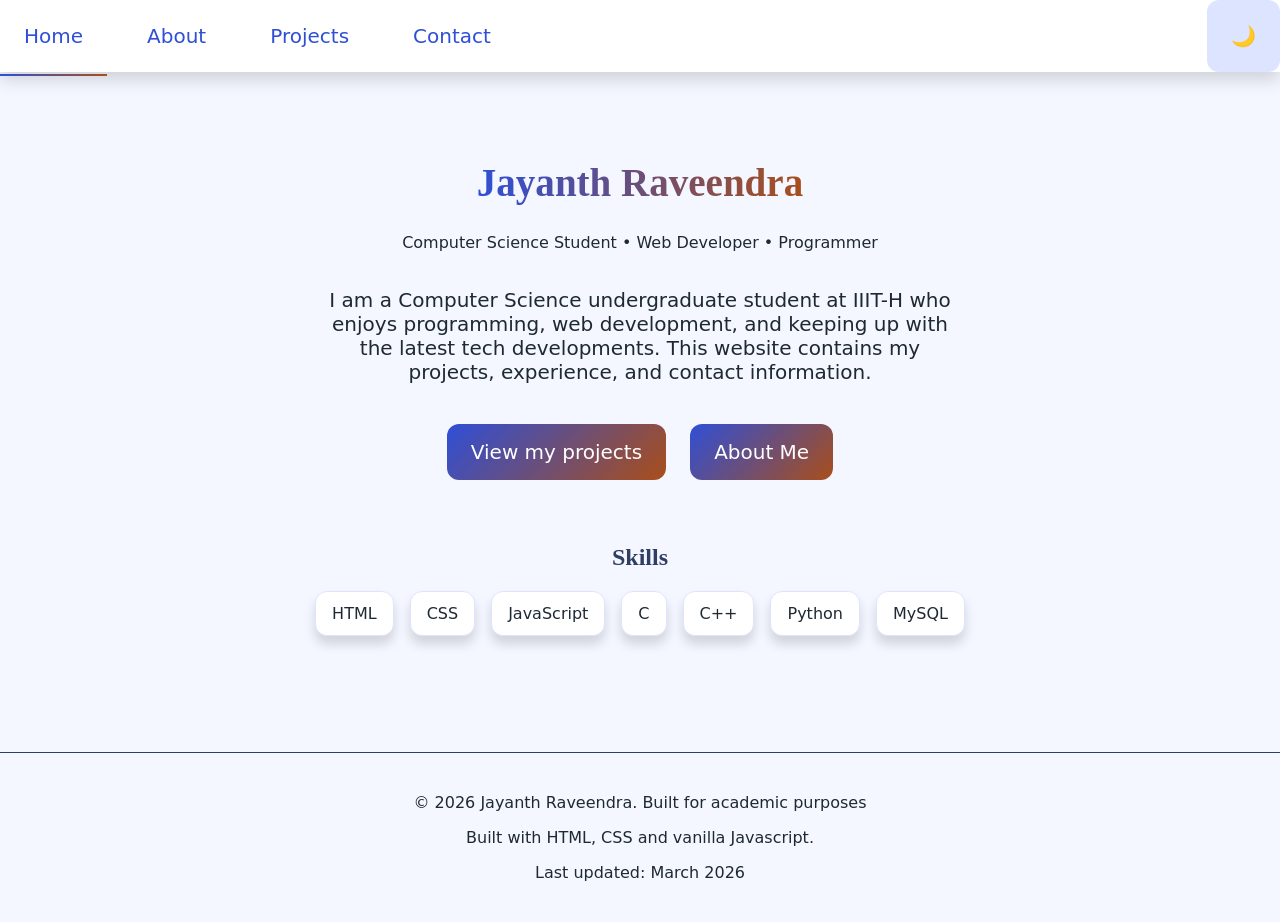
==== index.html @ 7b7f4084 "Final commit - critical fixes - Added no-js.css to handle Javascript disabled properly - Modified th" ====
<!DOCTYPE html>
<html lang="en">
    <head>
        <meta name="viewport" content="width=device-width, initial-scale=1">
        <link rel="stylesheet" href="css/style.css">
        <noscript>
            <link rel="stylesheet" href="css/no-js.css">
        </noscript>
        <link rel="icon" type="image/png" href="images/favicon.png">
        <meta charset="utf-8">
        <title>Home</title>
        <script src="js/flash-theme.js"></script>
    </head>
    <body>
        <a href="#main-content" class="skip-link">Skip to main content</a>
        
        <header>
            <nav class="navbar">
                <a href="index.html" class="active">Home</a>
                <a href="about.html">About</a>
                <a href="projects.html">Projects</a>
                <a href="contact.html">Contact</a>
                <button id="theme-toggle" class="btn-animated" aria-label="Toggle dark mode" aria-pressed="false">🌙</button>
            </nav>
        </header>

        <main id="main-content">
            <section class="hero">
                <h1 class="hero-title">Jayanth Raveendra</h1>
                <p class="hero-tagline">Computer Science Student • Web Developer • Programmer</p>
                <p class="hero-subtitle">I am a Computer Science undergraduate student at IIIT-H who enjoys programming, web development, and keeping up with the latest tech developments. This website contains my projects, experience, and contact information.</p>
                <div class="hero-buttons">
                    <a href="projects.html" class="hero-btn btn-animated">View my projects</a>
                    <a href="about.html" class="hero-btn secondary btn-animated">About Me</a>
                </div>
            </section>

            <section class="home-skills">
                <h2>Skills</h2>
                <ul>
                    <li>HTML</li>
                    <li>CSS</li>
                    <li>JavaScript</li>
                    <li>C</li>
                    <li>C++</li>
                    <li>Python</li>
                    <li>MySQL</li>
                </ul>
            </section>
        </main>

        <footer>
            <p>©️ 2026 Jayanth Raveendra. Built for academic purposes</p>
            <p>Built with HTML, CSS and vanilla Javascript.</p>
            <p>Last updated: March 2026</p>
        </footer>

        <script src="js/toggle.js"></script>
    </body>
</html>
---- css/style.css ----
:root {
    /* Colour Palette - default light theme*/
    --colour-bg: #f4f7ff;
    --colour-surface: #ffffff;
    --colour-primary: #2f4fd6;
    --colour-primary-dark: #2f3e63;                             
    --colour-accent: #A94E1A;
    --colour-text: #1f2933;
    --colour-text-muted: #6b7280;
    --colour-border: #dce4ff;
    --colour-form: #ccc;
    --colour-shadow: #00000026;

    /* Typographic pairing */
    --font-display: "PlayFair Display", serif;
    --font-body: "Inter", system-ui, sans-serif;

    /* Type scale */
    --text-xs: 0.8rem;
    --text-s: 1rem;
    --text-m: 1.25rem;
    --text-l: 1.56rem;
    --text-xl: 1.95rem;
    --text-xxl: 2.44rem;

    /* Spacing scale */
    --space-xxs: 0.25rem;
    --space-xs: 0.5rem;
    --space-s: 0.75rem;
    --space-m: 1rem;
    --space-l: 1.5rem;
    --space-xl: 2rem;
    --space-xxl: 3rem;

    /* Micro interaction easing curve */
    --ease-smooth: cubic-bezier(0.2, 0.8, 0.2, 1);

    /* Motion distance scale */
    --move-small: -3px;
    --move-medium: -4px;
    --move-large: -6px;
}

[data-theme="dark"] {
    --colour-bg: #0f172a;
    --colour-surface: #1e293b;
    --colour-primary: #7c95ff;
    --colour-primary-dark: #93a6ff;
    --colour-accent: #f4a261;
    --colour-text: #e5e7eb;
    --colour-text-muted: #94a3b8;
    --colour-border: #334155;
    --colour-shadow: #595959;
}

:focus-visible {
    outline: 2px solid var(--colour-primary);
    outline-offset: 2px;
}

.skip-link { /* For hiding the skip to main content link (accessibility feature)*/
    position: absolute;
    top: -100px;
    left: 0;
    padding: var(--space-s) var(--space-m);
    background: var(--colour-primary);
    color: var(--colour-surface);
    z-index: 100;
}

.skip-link:focus {
    top: var(--space-s);
}

*,
*::before,
*::after {
  box-sizing: border-box;
}

.btn-animated {
    transition: transform 0.4s var(--ease-smooth),
                box-shadow 0.3s var(--ease-smooth);
}

.btn-animated:hover,
.btn-animated:focus-visible {
    transform: translateY(var(--move-medium));
    box-shadow: 0 var(--space-s) var(--space-m) var(--colour-shadow);
}

.btn-animated:active {
    transform: translateY(0);
    box-shadow: 0 var(--space-xs) var(--space-s) var(--colour-shadow);
}

header {
    position: sticky;
    top: 0;
    z-index: 1000;
    background: var(--colour-surface);
    box-shadow: 0 var(--space-xs) var(--space-m) var(--colour-shadow);
}

.navbar {
    display: flex;
    
    gap: var(--space-m);
    align-items: center;
    background: var(--colour-surface); 
}

.navbar a {
    display: inline-flex;
    position: sticky;
    top: 0;
    align-items: center;
    justify-content: center;
    padding: var(--space-l);
    color: var(--colour-primary);
    font-size: var(--text-m);
    background: var(--colour-surface);   
    border-radius: var(--space-s);                  
    text-decoration: none;
}

.navbar a::after {
    content: "";
    position: absolute;
    left: 0;
    bottom: -4px;
    width: 0%;
    height: 2px;

    background: linear-gradient(
        90deg,
        var(--colour-primary),
        var(--colour-accent)
    );

    transition: width 0.3s ease;
}

.navbar a:hover::after,
.navbar a:focus-visible::after {
    width: 100%;
}

.navbar a.active::after {
    width: 100%;
}

#theme-toggle {
    font-size: var(--text-m);
    border: none;
    margin-left: auto;
    padding: var(--space-l);
    cursor: pointer;
}

#theme-toggle:hover {
    background: var(--colour-primary-dark);
}

html, body {
    min-height: 100vh;
    margin: 0; 
}

main {
    flex: 1;
    width: 100%;
    max-width: 1200px;       
    margin: 0 auto;          
    padding: var(--space-l);
}

body {
    display: flex;
    flex-direction: column;
    font-family: var(--font-body);
    color: var(--colour-text);
    font-size: var(--text-s);
    transition: background 0.5s ease, color 0.5s ease;
    background: var(--colour-bg);
}

.page-title {
    opacity: 0;
    transform: translateY(var(--space-l));
    animation: fadeUp 0.4s ease forwards;
    grid-column: 1/-1;
}

h1, h2, h3, h4 {
    font-family: var(--font-display);
    color: var(--colour-primary-dark);
}

p {
    font-family: var(--font-body);
    color: var(--colour-text);
}

a {
    color: var(--colour-primary);
}

section {
    margin-bottom: var(--space-xl);
}

button {
    background: var(--colour-border);
    color: var(--colour-text);
    padding: var(--space-xs) var(--space-m);
    border-radius: var(--space-s);
}

footer {
    margin-top: 60px;
    padding: var(--space-l);
    text-align: center;
    font-size: var(--text-s);
    border-top: 1px solid var(--colour-primary-dark);
}

/* For the Home page */ 

.hero > * {
    opacity: 0;
    transform: translateY(var(--space-l));
    animation: fadeUp 0.4s ease forwards;
}

.hero {
    padding-top: 80px;
    padding-bottom: var(--space-xxl);
    display: flex;
    flex-direction: column;
    justify-content: center;
    align-items: center;
    text-align: center;
    padding: var(--space-xl);
}

.hero-title {
    font-size: var(--text-xxl);
    margin-bottom: var(--space-s);

    background: linear-gradient(
        90deg,
        var(--colour-primary),
        var(--colour-accent)
    );
    background-clip: text;
    -webkit-background-clip: text;

    color: transparent;
    -webkit-text-fill-color: transparent;
}

.hero-tagline {
    animation-delay: 0.1s;
}

.hero-subtitle {
    font-size: var(--text-m);
    margin-bottom: var(--space-m);
    animation-delay: 0.2s;
    max-width: 650px;
}

.hero-buttons {
    display: flex;
    align-items: center;
    justify-content: center;
    gap: var(--space-l);
    margin-top: var(--space-l);
    animation-delay: 0.3s;
}

.hero-btn {
    display: inline-flex;          
    align-items: center;
    justify-content: center;

    font-size: var(--text-m);
    color: var(--colour-surface);

    background: linear-gradient(
        135deg,
        var(--colour-primary),
        var(--colour-accent)
    );
    
    padding: var(--space-m) var(--space-l);
    border-radius: var(--space-s);

    text-decoration: none;
}

.hero-btn.secondary {
    background: linear-gradient(
        135deg,
        var(--colour-primary),
        var(--colour-accent)
    );
}

.home-skills {
    opacity: 0;
    transform: translateY(var(--space-l));
    animation: fadeUp 0.4s ease forwards;
    margin-top: var(--space-xl);
    animation-delay: 0.4s;
}

.home-skills h2 {
    text-align: center;
}

.home-skills ul {
    list-style: none;
    padding: 0;
    display: flex;
    gap: var(--space-m);
    flex-wrap: wrap;
    justify-content: center;
}

.home-skills li {
    background: var(--colour-surface);
    border: 1px solid var(--colour-border);
    padding: var(--space-s) var(--space-m);
    border-radius: var(--space-s);
    box-shadow: 0 var(--space-xs) var(--space-s) var(--colour-shadow);
}

.home-skills li:hover {
    transform: translateY(var(--move-small));
    box-shadow: 0 var(--space-s) var(--space-m) var(--colour-shadow);
}

@keyframes fadeUp {
    to {
        opacity: 1;
        transform: translateY(0);
    }
}

/* For the Projects page */

.project-title {
    background: linear-gradient(
        90deg,
        var(--colour-primary),
        var(--colour-accent)
    );
    background-clip: text;
    -webkit-background-clip: text;

    color: transparent;
    -webkit-text-fill-color: transparent;
}

.card {
    background: var(--colour-surface);
    border: 1px solid var(--colour-border);
    padding: var(--space-l);
    border-radius: var(--space-s);
    margin: var(--space-m);
    overflow: hidden;

    box-shadow:
        0 var(--space-xs) var(--space-m) var(--colour-shadow);

    transition: transform 0.3s ease,
                box-shadow 0.3s ease;
}

.card:hover {
    transform: translateY(var(--move-large)) scale(1.02);
    box-shadow:
        0 var(--space-m) var(--space-l) var(--colour-shadow);
}

.card img {
    width: 100%;
    aspect-ratio: 16/9; 
    object-fit: cover;
    display: block;
    border-radius: var(--space-s);
}

.project-link {
    display: inline-flex;
    align-items: center;
    gap: var(--space-s);
    margin-top: var(--space-m);

    text-decoration: none;
    font-weight: 500;
    color: var(--colour-primary);
}

.project-link::after {
    content: "→";
    transition: transform 0.2s ease;
}

.project-link:hover::after {
    transform: translateX(var(--space-xs));
}

.hidden {
    opacity: 0;
    transform: translateY(var(--space-xl));
}

.show {
    animation: fadeUp 0.4s ease forwards;
}

/* For the About page */

.about-statement {
    display: flex;
    align-items: center;
    gap: var(--space-l);
    opacity: 0;
    transform: translateY(var(--space-l));
    animation: fadeUp 0.4s ease forwards;
    animation-delay: 0.1s;
}

#self-img {
    width: 200px;
    height: 200px;
    object-fit: cover;
    border-radius: var(--space-s);
}

.timeline-title {
    opacity: 0;
    transform: translateY(var(--space-l));
    animation: fadeUp 0.4s ease forwards;
    animation-delay: 0.2s;
}

#timeline {
    list-style: none;
    padding: 0;
    margin: var(--space-l) 0;
}

#timeline li {
    margin-bottom: var(--space-m);
    border: 1px solid var(--colour-border);
    border-radius: var(--space-s);
    overflow: hidden;
    background: var(--colour-surface);

    transition: transform 0.2s ease, box-shadow 0.2s ease;
    opacity: 0;
    transform: translateY(var(--space-l));
    animation: fadeUp 0.4s ease forwards;
}

#timeline li:nth-child(1) {
    animation-delay: 0.1s;
}

#timeline li:nth-child(2) {
    animation-delay: 0.2s;
}

#timeline li:nth-child(3) {
    animation-delay: 0.3s;
}

#timeline li:nth-child(4) {
    animation-delay: 0.4s;
}

#timeline li:nth-child(5) {
    animation-delay: 0.5s;
}

#timeline li:hover {
    transform: translateY(var(--move-small)) scale(1.01);
    box-shadow: 0 var(--space-xs) var(--space-m) var(--colour-shadow);
}

.content {
    max-height: 0;
    overflow: hidden;
    padding: 0 var(--space-m);
    transition: max-height 0.5s cubic-bezier(0.4, 0, 0.2, 1), padding 0.4s ease;
    line-height: 1.6;
}

.content.open {
    max-height: 500px;
    padding: var(--space-m);
}

.toggle {
    width: 100%;
    text-align: left;
    padding: var(--space-m);
    font-size: var(--text-m);
    background: linear-gradient(
        90deg,
        var(--colour-primary),
        var(--colour-accent)
    );
    color: white;
    border: none;
    cursor: pointer;
    
    display: flex;
    justify-content: space-between;
    align-items: center;
}

.toggle::after {
    content: "▼";
    transition: transform 0.3s ease;
}

.toggle[aria-expanded="true"]::after {
    transform: rotate(180deg);
}

#resume-prompt {
    opacity: 1;
    transition: opacity 0.5s ease;
    position: fixed;
    bottom: var(--space-l);
    right: var(--space-l);
    background: var(--colour-surface);
    border: 1px solid var(--colour-border);
    padding: var(--space-m);
    border-radius: var(--space-s);
    box-shadow: 0 var(--space-xs) 10px var(--colour-shadow);
    z-index: 1000;
}

#resume-btn {
    background: linear-gradient(
        135deg,
        var(--colour-primary),
        var(--colour-accent)
    );
    color: var(--colour-surface);
    border: none;
}

.fade-out {
    opacity: 0 !important;
    pointer-events: none; /* Prevents clicking the button while it's fading */
}

#progress-bar {
    position: fixed;
    top: 0;
    left: 0;
    height: 4px;
    width: 0%;
    background: linear-gradient(
        90deg,
        var(--colour-primary),
        var(--colour-accent)
    );
    z-index: 2000;
    transition: width 0.1s linear;
}

/* For the Contact page*/

.contact-layout {
    max-width: 800px;
}

.contact-links {
    display: flex;
    flex-direction: column;
    gap: var(--space-s);
    margin: 0 0 var(--space-l) 0;
}

.icon {
    width: var(--space-m);
    height: var(--space-m);
    margin-right: var(--space-s);
    vertical-align: middle;
}

.contact-link {
    display: flex;
    align-items: center;
    gap: var(--space-s);
    text-decoration: none;
    padding: var(--space-m);
    border-radius: var(--space-s);
    background: var(--colour-surface);
    border: 1px solid var(--colour-border);
    color: var(--colour-text);
    font-weight: 500;

    opacity: 0;
    transform: translateY(var(--space-l));
    animation: fadeUp 0.4s ease forwards;
    transition: transform 0.2s ease,
                box-shadow 0.2s ease,
                border-left 0.2s ease;
}

.contact-link:hover,
.contact-link:focus-visible {
    transform: translateX(6px);
    border-left: var(--space-xs) solid var(--colour-primary);
    box-shadow: 0 var(--space-xs) var(--space-m) var(--colour-shadow);
}

.contact-link:nth-child(1) {
    animation-delay: 0.1s;
}

.contact-link:nth-child(2) {
    animation-delay: 0.2s;
}

.contact-link:nth-child(3) {
    animation-delay: 0.3s;
}

.contact-message {
    opacity: 0;
    transform: translateY(var(--space-l));
    animation: fadeUp 0.4s ease forwards;
    animation-delay: 0.4s;
    text-align: left;
}

#contact-form {
    margin: var(--space-l) 0 0 0;
}

.form-group label {
    display: block;
    margin-bottom: var(--space-xs);
    font-weight: 500;
}

.form-group {
    opacity: 0;
    transform: translateY(var(--space-l));
    animation: fadeUp 0.4s ease forwards;
}

@keyframes fadeInOnly {
    to {
        opacity: 1;
    }
}

.form-btn {
    opacity: 0;
    animation: fadeUp 0.4s ease forwards;
}

.form-group:nth-of-type(1) {
    animation-delay: 0.5s;
}

.form-group:nth-of-type(2) {
    animation-delay: 0.6s;
}

.form-group:nth-of-type(3) {
    animation-delay: 0.7s;
}

.form-btn {
    opacity: 0;
    animation: fadeInOnly 0.4s ease forwards;
    animation-delay: 0.8s;

    background: linear-gradient(
        135deg,
        var(--colour-primary),
        var(--colour-accent)
    );
    color: var(--colour-surface);
    border: none;
    padding: var(--space-m) var(--space-xl);
    margin-top: var(--space-s);
    font-size: var(--text-s);
    cursor: pointer;
}

input, textarea {
    width: 100%;
    padding: var(--space-s);
    border: 2px solid var(--colour-form);
    border-radius: var(--space-s);
    font-family: var(--font-body);
    transition: border-color 0.2s ease;
}

textarea {
    height: calc(var(--space-xxl) * 2.5);
}

input:focus, textarea:focus {
    outline: none; 
    border-color: var(--colour-primary);
    transition: border-color 0.2s ease;
}

input.error, textarea.error {
    border-color: var(--colour-accent);
}

input.success, textarea.success {
    border-color: var(--colour-primary);
}

.error-message {
    color: var(--colour-accent);
    font-size: var(--text-xs);
    height: var(--space-s);
    display: block;
}

.form-hidden {
    opacity: 0;
    transform: translateY(var(--space-l));
    transition: opacity 0.3s ease, transform 0.3s ease;
}

#form-success {
    max-width: 500px;
    margin: var(--space-xl) auto;
    padding: var(--space-m) var(--space-l);

    background: var(--colour-surface);
    border: 1px solid var(--colour-border);
    border-left: 5px solid var(--colour-primary);
    border-radius: var(--space-s);

    box-shadow: 0 var(--space-xs) var(--space-m) var(--colour-shadow);

    text-align: center;
    font-weight: 500;

    opacity: 0;
    transform: translateY(var(--space-l));
}

.form-success-show {
    animation: fadeUp 0.5s var(--ease-smooth) forwards;
}

@media (max-width: 600px) { /* Mobile view - resizing elements and switching to vertical stacked layout */
    .layout { 
        display: grid;
        grid-template-columns: 1fr;
        gap: var(--space-s);
    }

    body {
        flex-direction: column;
        font-size: var(--text-s);
        padding: var(--space-s);
        max-width: 600px;
        margin: 0 auto;
    }

    .hero {
        min-height: 60vh;
        padding: var(--space-l);
    }

    .hero-buttons {
        flex-direction: column;
        align-items: center;
    }

    .hero-btn {
        width: 100%;
        max-width: 250px;
    }

    .hero-title {
        font-size: var(--text-xl);
    }

    .hero-subtitle {
        font-size: var(--text-m);
    }

    .navbar {
        display: flex;
        flex-wrap: wrap;
        align-items: center;
        gap: var(--space-s);
        padding: var(--space-xs) var(--space-xs);
    }

    .navbar a {
        font-size: var(--text-m);
        padding: var(--space-l) var(--space-xs);
    }

    #theme-toggle {
        width: 100%;
        text-align: center;
        padding: var(--space-s); 
        margin-top: var(--space-xxs);
        order: 2;   
        margin-left: 0;
    }

    .about-statement {
        flex-direction: column;
        text-align: center;
    }
}

@media (min-width: 1024px) {  /* Switching to non-uniform CSS grid for laptop and desktop */
    .layout {
        display: grid;
        grid-template-columns: repeat(3, 1fr);
        grid-auto-rows: minmax(120px, auto);
    }

    .hero {
        grid-column: 1 / -1;
    }

    footer {
        grid-column: 1 / -1;
    }
}

@media (prefers-reduced-motion: reduce) {
    *,
    *::before,
    *::after {
        /* Makes animations and transitions complete instantly, otherwise if disabled outright the elements stay at opacity 0 and never reach opacity 1 */
        animation-duration: 0.01ms !important;
        animation-iteration-count: 1 !important;
        transition-duration: 0.01ms !important;
        scroll-behavior: auto !important;
        animation-delay: 0ms !important;    /* Overrides all staggered animation and transition delays */
        transition-delay: 0ms !important;
    }
}
---- css/no-js.css ----
#theme-toggle {
    display: none !important;   /* Hide the theme toggle button since it requires JS to function */
}

/* Projects Page: Makes cards visible without Intersection Observer */
.hidden {
    opacity: 1 !important;
    transform: none !important;
}

/* About Page: Keeps timeline items expanded */
.content {
    max-height: none !important;
    padding: var(--space-m) !important;
}

/* About Page: Hides the toggle arrow since it is no longer interactive */
.toggle::after {
    display: none !important;
}

.toggle {
    cursor: default !important; /* Changes the cursor so the button doesn't imply interactivity */
}
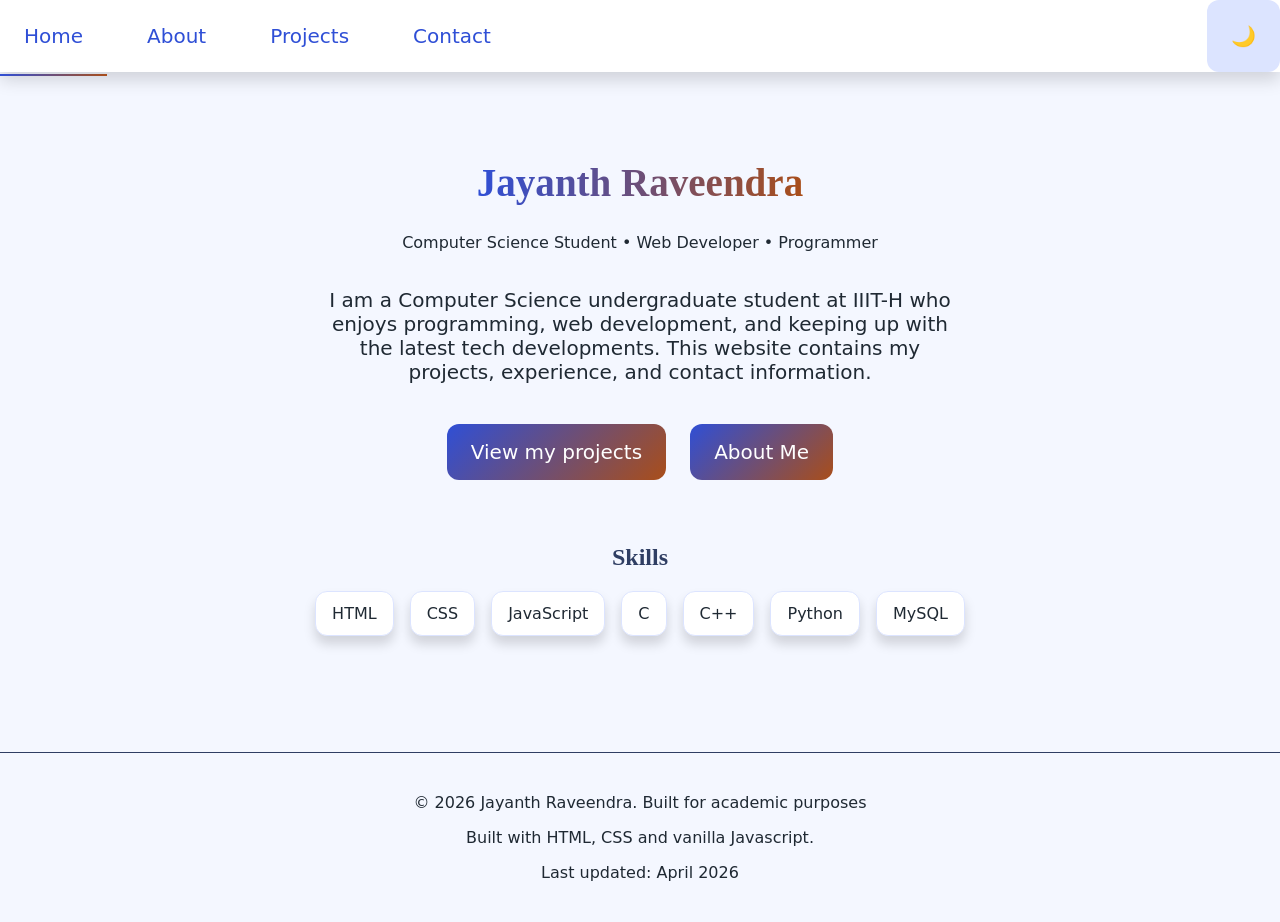
==== commit 1ea4ac2f: "Update footer - Updated footer's last updated - Fixed typos in About page" ====
--- a/index.html
+++ b/index.html
@@ -52,7 +52,7 @@
         <footer>
             <p>©️ 2026 Jayanth Raveendra. Built for academic purposes</p>
             <p>Built with HTML, CSS and vanilla Javascript.</p>
-            <p>Last updated: March 2026</p>
+            <p>Last updated: April 2026</p>
         </footer>
 
         <script src="js/toggle.js"></script>
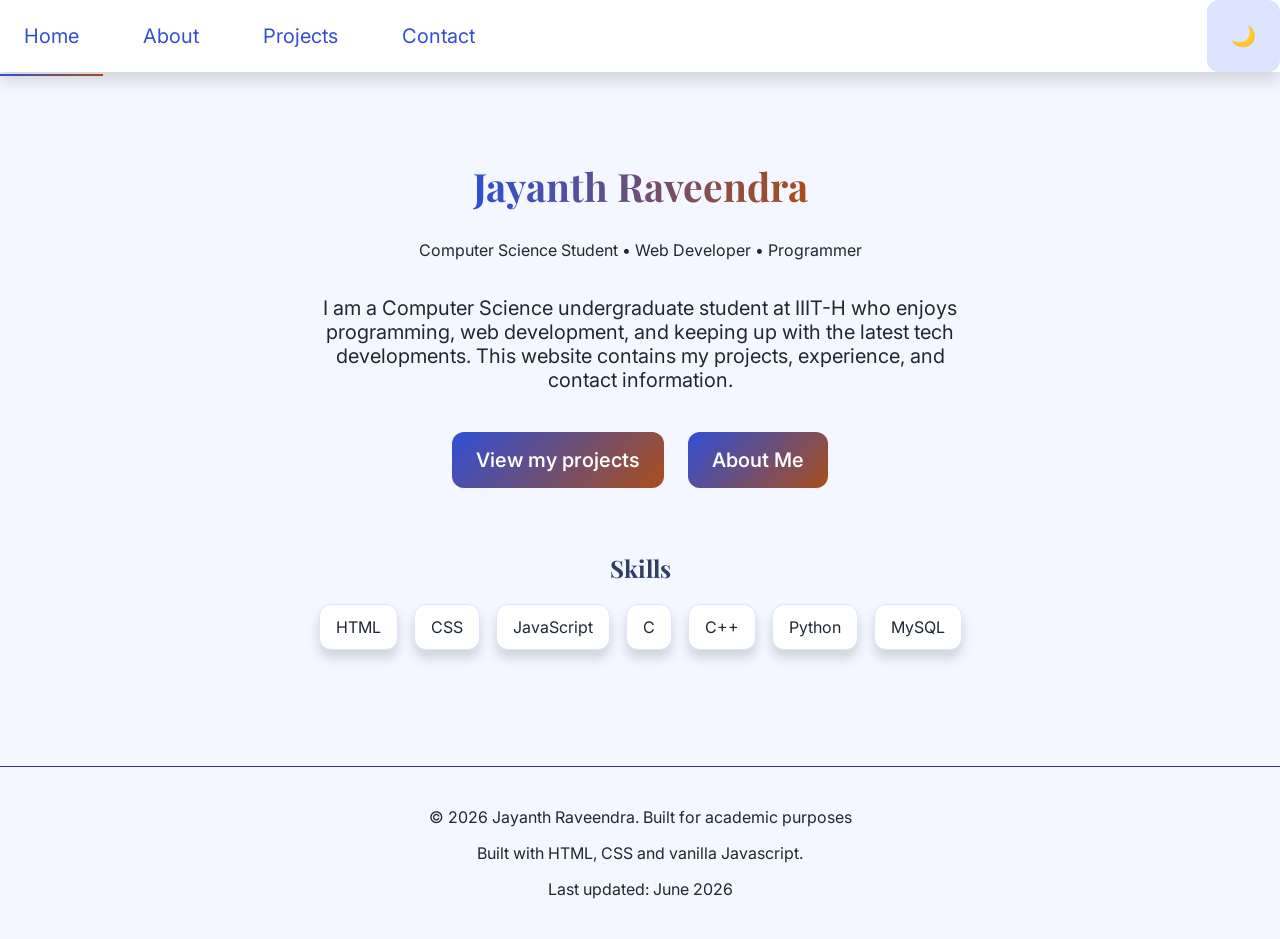
==== commit 325db652: "chore: auto-rebuild projects.html and update timestamps" ====
--- a/index.html
+++ b/index.html
@@ -52,7 +52,7 @@
         <footer>
             <p>©️ 2026 Jayanth Raveendra. Built for academic purposes</p>
             <p>Built with HTML, CSS and vanilla Javascript.</p>
-            <p>Last updated: April 2026</p>
+            <p>Last updated: June 2026</p>
         </footer>
 
         <script src="js/toggle.js"></script>
--- a/css/style.css
+++ b/css/style.css
@@ -1,10 +1,13 @@
+@import url('https://fonts.googleapis.com/css2?family=Playfair+Display:wght@400;700&family=Inter:wght@400;500&display=swap');
+
 :root {
     /* Colour Palette - default light theme*/
     --colour-bg: #f4f7ff;
     --colour-surface: #ffffff;
     --colour-primary: #2f4fd6;
-    --colour-primary-dark: #2f3e63;                             
-    --colour-accent: #A94E1A;
+    --colour-primary-dark: #2f3e63;  
+    --colour-on-primary: #ffffff;                           
+    --colour-accent: #a94e1a;
     --colour-text: #1f2933;
     --colour-text-muted: #6b7280;
     --colour-border: #dce4ff;
@@ -12,7 +15,7 @@
     --colour-shadow: #00000026;
 
     /* Typographic pairing */
-    --font-display: "PlayFair Display", serif;
+    --font-display: "Playfair Display", serif;
     --font-body: "Inter", system-ui, sans-serif;
 
     /* Type scale */
@@ -46,6 +49,7 @@
     --colour-surface: #1e293b;
     --colour-primary: #7c95ff;
     --colour-primary-dark: #93a6ff;
+    --colour-on-primary: #ffffff;
     --colour-accent: #f4a261;
     --colour-text: #e5e7eb;
     --colour-text-muted: #94a3b8;
@@ -286,7 +290,8 @@
     justify-content: center;
 
     font-size: var(--text-m);
-    color: var(--colour-surface);
+    color: var(--colour-on-primary);
+    font-weight: 550;
 
     background: linear-gradient(
         135deg,
@@ -371,6 +376,7 @@
     border-radius: var(--space-s);
     margin: var(--space-m);
     overflow: hidden;
+    min-height: 120px;
 
     box-shadow:
         0 var(--space-xs) var(--space-m) var(--colour-shadow);
@@ -385,12 +391,26 @@
         0 var(--space-m) var(--space-l) var(--colour-shadow);
 }
 
-.card img {
-    width: 100%;
-    aspect-ratio: 16/9; 
-    object-fit: cover;
-    display: block;
-    border-radius: var(--space-s);
+.project-lang-container {
+    font-size: var(--text-xs);
+    color: var(--colour-text-muted);
+    margin-bottom: var(--space-s);
+    display: flex;
+    align-items: center;
+}
+
+.project-lang-dot {
+    display: inline-block;
+    width: 10px;
+    height: 10px;
+    border-radius: 50%;
+    margin-right: 5px;
+}
+
+.project-links-container {
+    margin-top: var(--space-m);
+    display: flex;
+    gap: var(--space-m);
 }
 
 .project-link {
@@ -515,7 +535,7 @@
         var(--colour-primary),
         var(--colour-accent)
     );
-    color: white;
+    color: var(--colour-on-primary);
     border: none;
     cursor: pointer;
     
@@ -553,7 +573,8 @@
         var(--colour-primary),
         var(--colour-accent)
     );
-    color: var(--colour-surface);
+    color: var(--colour-on-primary);
+    font-weight: 550;
     border: none;
 }
 
@@ -693,7 +714,8 @@
         var(--colour-primary),
         var(--colour-accent)
     );
-    color: var(--colour-surface);
+    color: var(--colour-on-primary);
+    font-weight: 550;
     border: none;
     padding: var(--space-m) var(--space-xl);
     margin-top: var(--space-s);
@@ -834,7 +856,6 @@
     .layout {
         display: grid;
         grid-template-columns: repeat(3, 1fr);
-        grid-auto-rows: minmax(120px, auto);
     }
 
     .hero {
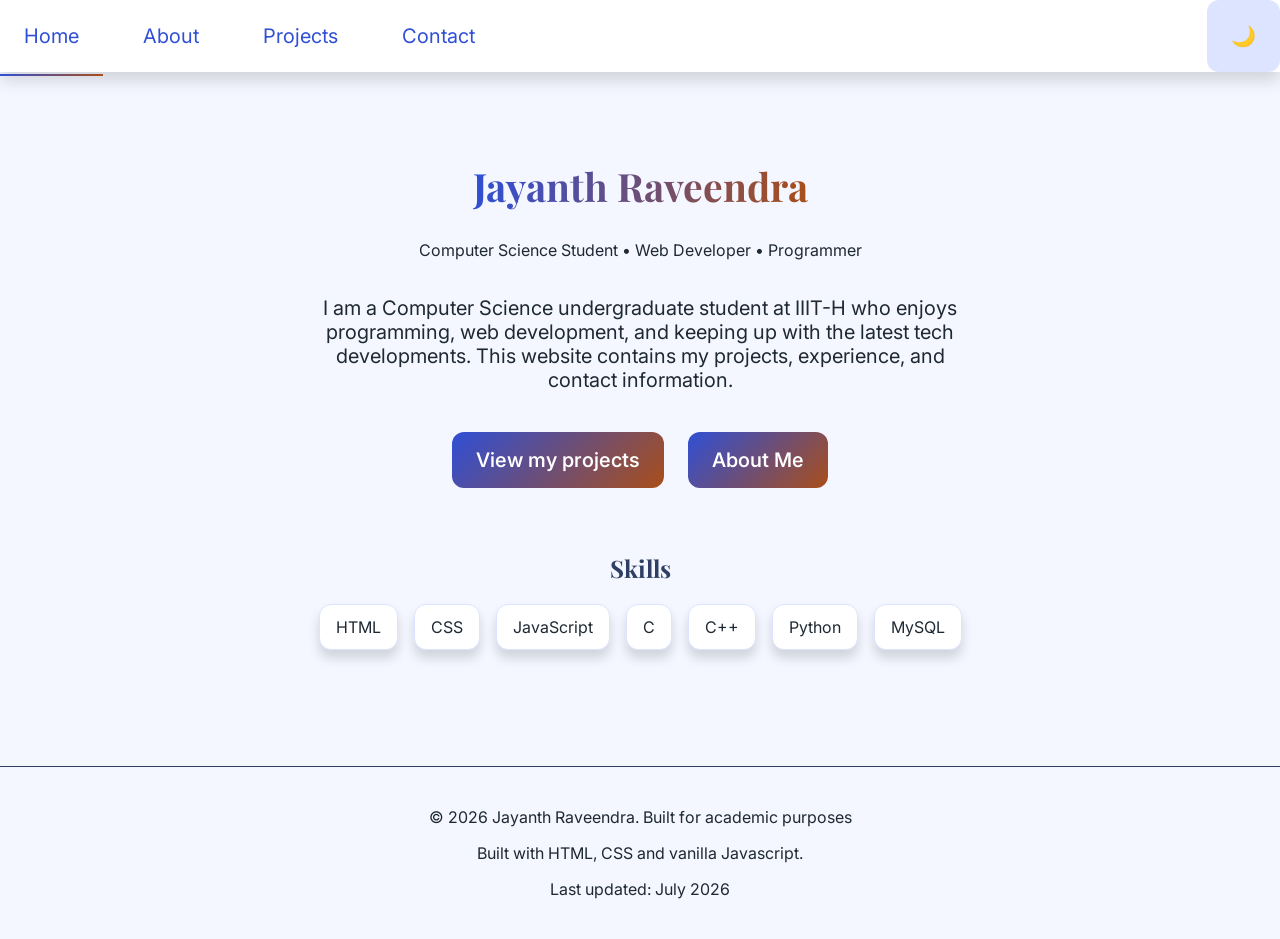
==== commit 9a127d6e: "chore: auto-rebuild projects.html and update timestamps" ====
--- a/index.html
+++ b/index.html
@@ -52,7 +52,7 @@
         <footer>
             <p>©️ 2026 Jayanth Raveendra. Built for academic purposes</p>
             <p>Built with HTML, CSS and vanilla Javascript.</p>
-            <p>Last updated: June 2026</p>
+            <p>Last updated: July 2026</p>
         </footer>
 
         <script src="js/toggle.js"></script>
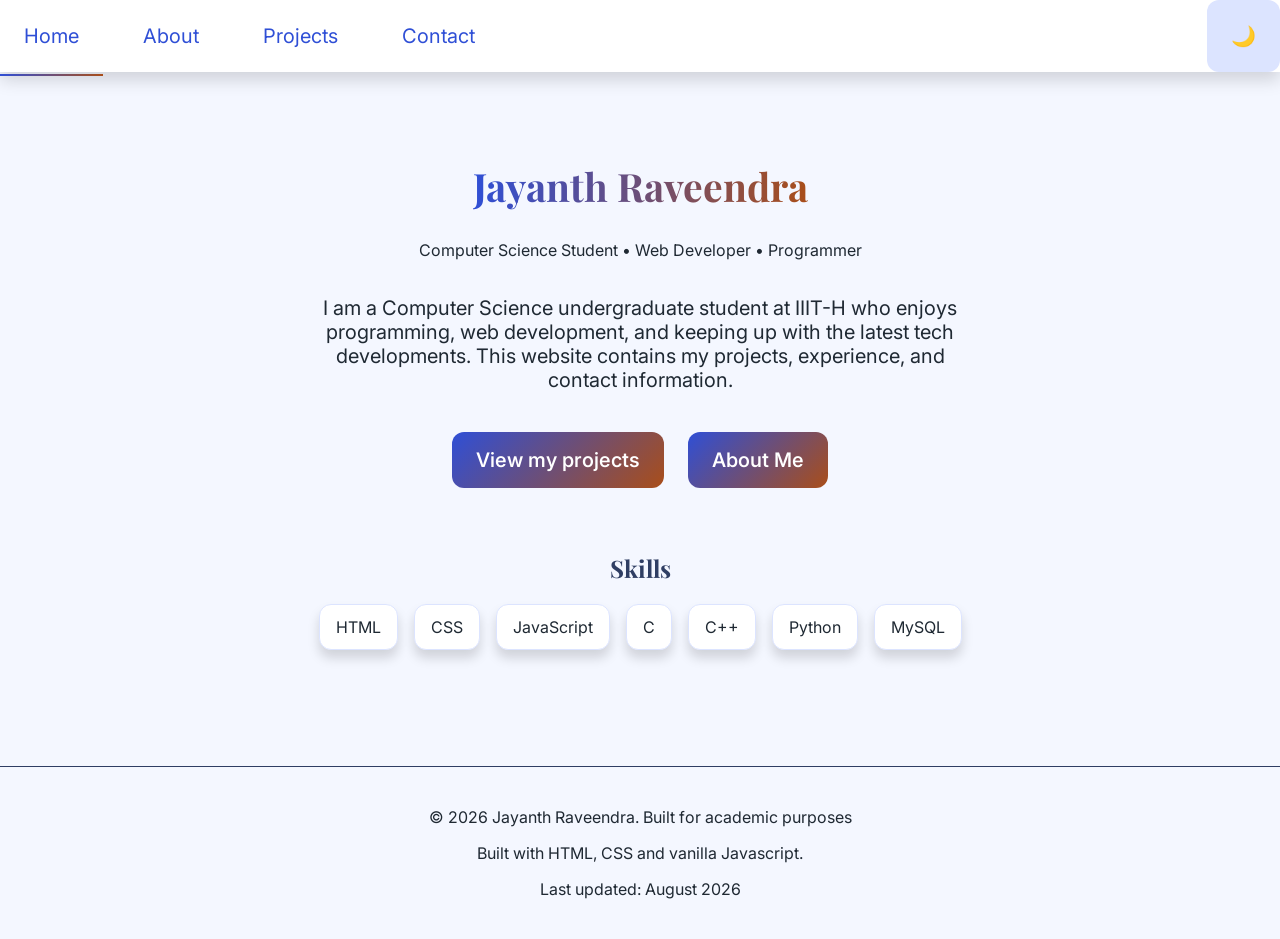
==== commit 2c153afc: "chore: auto-rebuild projects.html and update timestamps" ====
--- a/index.html
+++ b/index.html
@@ -52,7 +52,7 @@
         <footer>
             <p>©️ 2026 Jayanth Raveendra. Built for academic purposes</p>
             <p>Built with HTML, CSS and vanilla Javascript.</p>
-            <p>Last updated: July 2026</p>
+            <p>Last updated: August 2026</p>
         </footer>
 
         <script src="js/toggle.js"></script>
--- a/css/style.css
+++ b/css/style.css
@@ -369,26 +369,34 @@
     -webkit-text-fill-color: transparent;
 }
 
-.card {
+.projects-grid {
+    display: grid;
+    grid-template-columns: repeat(auto-fit, minmax(300px, 1fr));
+    gap: var(--space-l); 
+    align-items: stretch;
+}
+
+.projects-grid .card {
+    display: flex;
+    flex-direction: column;
+    height: 100%;
+    padding: var(--space-l); 
+    box-sizing: border-box;
+    margin: 0;
+    
     background: var(--colour-surface);
     border: 1px solid var(--colour-border);
-    padding: var(--space-l);
     border-radius: var(--space-s);
-    margin: var(--space-m);
     overflow: hidden;
     min-height: 120px;
 
-    box-shadow:
-        0 var(--space-xs) var(--space-m) var(--colour-shadow);
-
-    transition: transform 0.3s ease,
-                box-shadow 0.3s ease;
-}
-
-.card:hover {
+    box-shadow: 0 var(--space-xs) var(--space-m) var(--colour-shadow);
+    transition: transform 0.3s ease, box-shadow 0.3s ease;
+}
+
+.projects-grid .card:hover {
     transform: translateY(var(--move-large)) scale(1.02);
-    box-shadow:
-        0 var(--space-m) var(--space-l) var(--colour-shadow);
+    box-shadow: 0 var(--space-m) var(--space-l) var(--colour-shadow);
 }
 
 .project-lang-container {
@@ -401,24 +409,41 @@
 
 .project-lang-dot {
     display: inline-block;
-    width: 10px;
-    height: 10px;
+    width: var(--space-s);
+    height: var(--space-s);
     border-radius: 50%;
-    margin-right: 5px;
-}
-
-.project-links-container {
-    margin-top: var(--space-m);
-    display: flex;
-    gap: var(--space-m);
+    margin-right: var(--space-xs);
+}
+
+.topic-tags-container {
+    display: flex;
+    flex-wrap: wrap;
+    gap: var(--space-s);
+    margin-bottom: var(--space-m);
+}
+
+.topic-tag {
+    font-size: var(--text-xs);
+    font-weight: 500;
+    background: var(--colour-bg);
+    color: var(--colour-primary);
+    padding: var(--space-s) var(--space-m);
+    border-radius: var(--space-m);
+    border: 1px solid var(--colour-border);
+    transition: background 0.2s ease, transform 0.2s ease;
+}
+
+.projects-grid .project-links-container {
+    margin-top: auto; 
+    display: flex;
+    gap: var(--space-m); 
+    padding-top: var(--space-m); 
 }
 
 .project-link {
     display: inline-flex;
     align-items: center;
     gap: var(--space-s);
-    margin-top: var(--space-m);
-
     text-decoration: none;
     font-weight: 500;
     color: var(--colour-primary);
@@ -793,6 +818,10 @@
         gap: var(--space-s);
     }
 
+    .layout.projects-grid {
+        gap: var(--space-l);
+    }
+
     body {
         flex-direction: column;
         font-size: var(--text-s);
@@ -856,6 +885,10 @@
     .layout {
         display: grid;
         grid-template-columns: repeat(3, 1fr);
+    }
+
+    .layout.projects-grid {
+        grid-template-columns: repeat(auto-fit, minmax(300px, 1fr));
     }
 
     .hero {
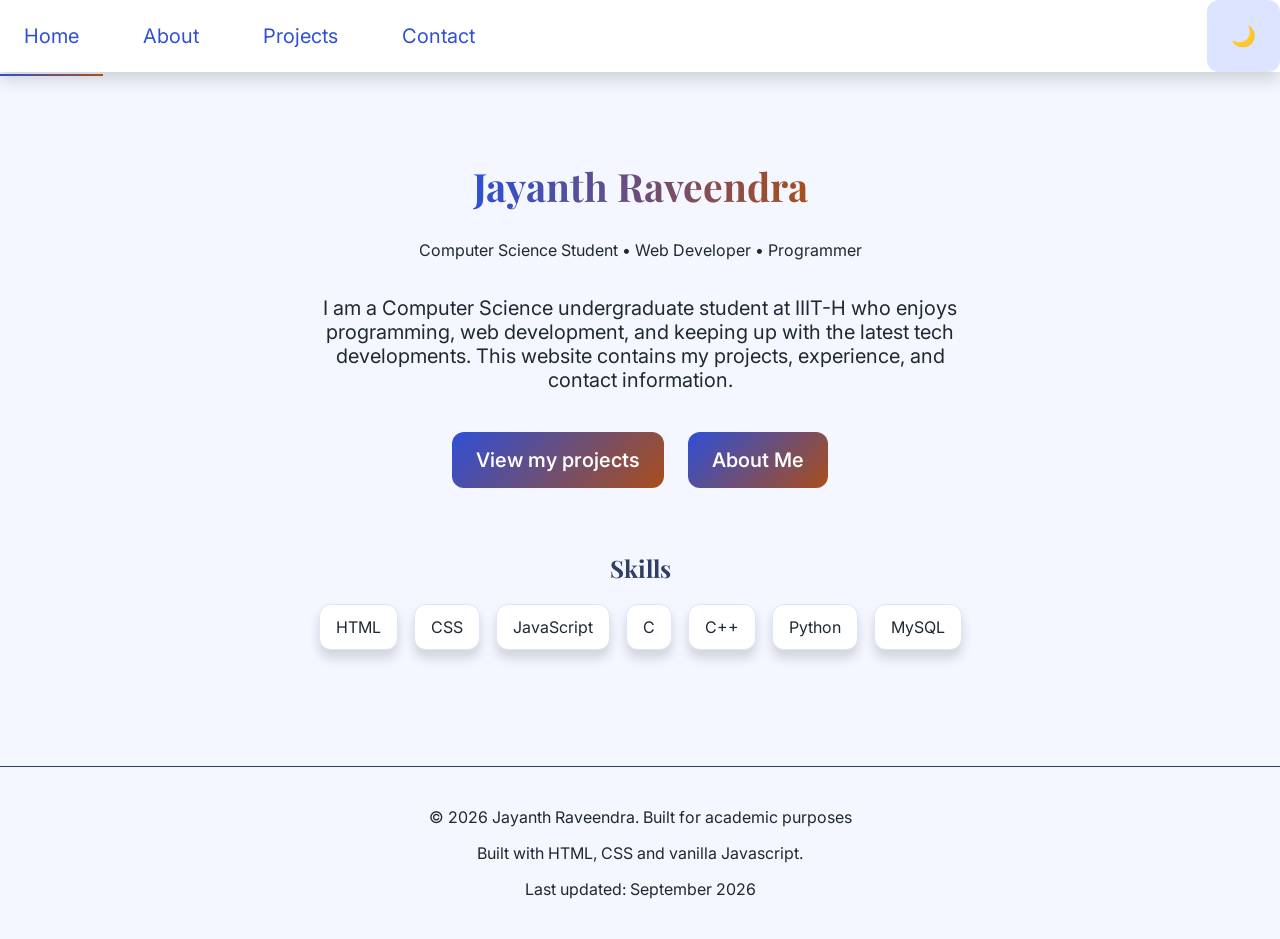
==== commit 10d7bb4d: "chore: auto-rebuild projects.html and update timestamps" ====
--- a/index.html
+++ b/index.html
@@ -52,7 +52,7 @@
         <footer>
             <p>©️ 2026 Jayanth Raveendra. Built for academic purposes</p>
             <p>Built with HTML, CSS and vanilla Javascript.</p>
-            <p>Last updated: August 2026</p>
+            <p>Last updated: September 2026</p>
         </footer>
 
         <script src="js/toggle.js"></script>
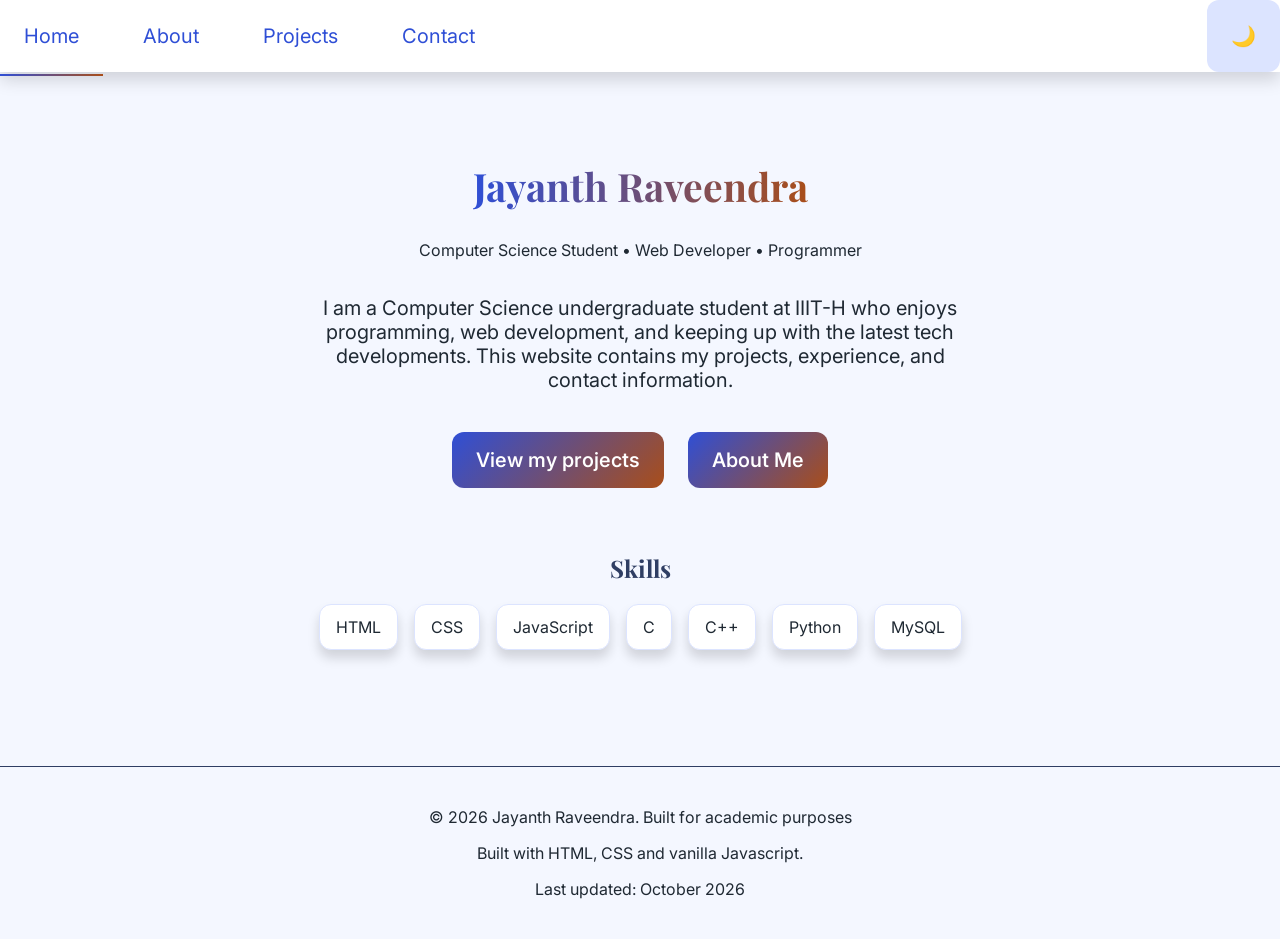
==== commit 7ff7f872: "chore: auto-rebuild projects.html and update timestamps" ====
--- a/index.html
+++ b/index.html
@@ -52,7 +52,7 @@
         <footer>
             <p>©️ 2026 Jayanth Raveendra. Built for academic purposes</p>
             <p>Built with HTML, CSS and vanilla Javascript.</p>
-            <p>Last updated: September 2026</p>
+            <p>Last updated: October 2026</p>
         </footer>
 
         <script src="js/toggle.js"></script>
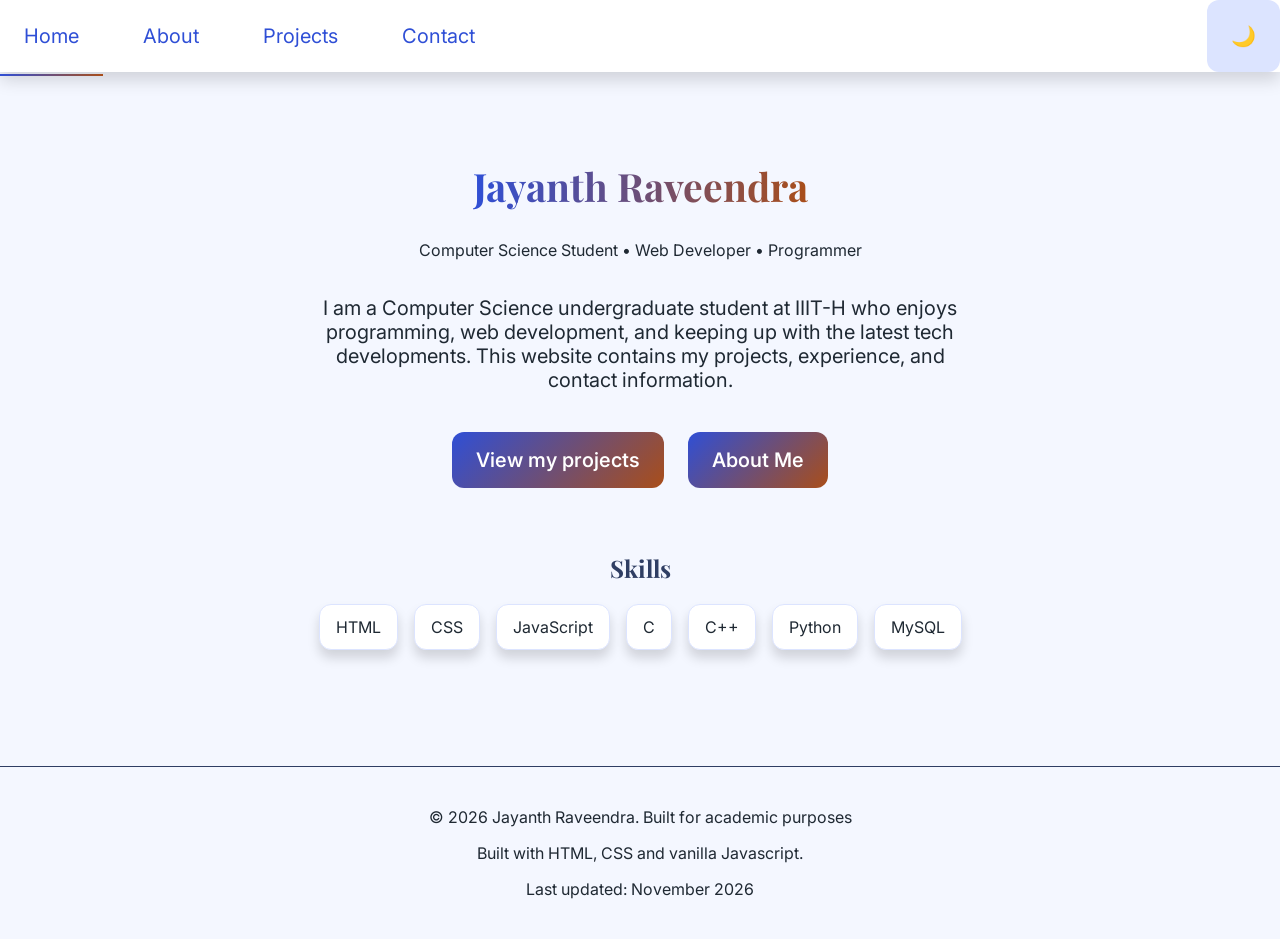
==== commit 20eb79ea: "chore: auto-rebuild projects.html and update timestamps" ====
--- a/index.html
+++ b/index.html
@@ -52,7 +52,7 @@
         <footer>
             <p>©️ 2026 Jayanth Raveendra. Built for academic purposes</p>
             <p>Built with HTML, CSS and vanilla Javascript.</p>
-            <p>Last updated: October 2026</p>
+            <p>Last updated: November 2026</p>
         </footer>
 
         <script src="js/toggle.js"></script>
